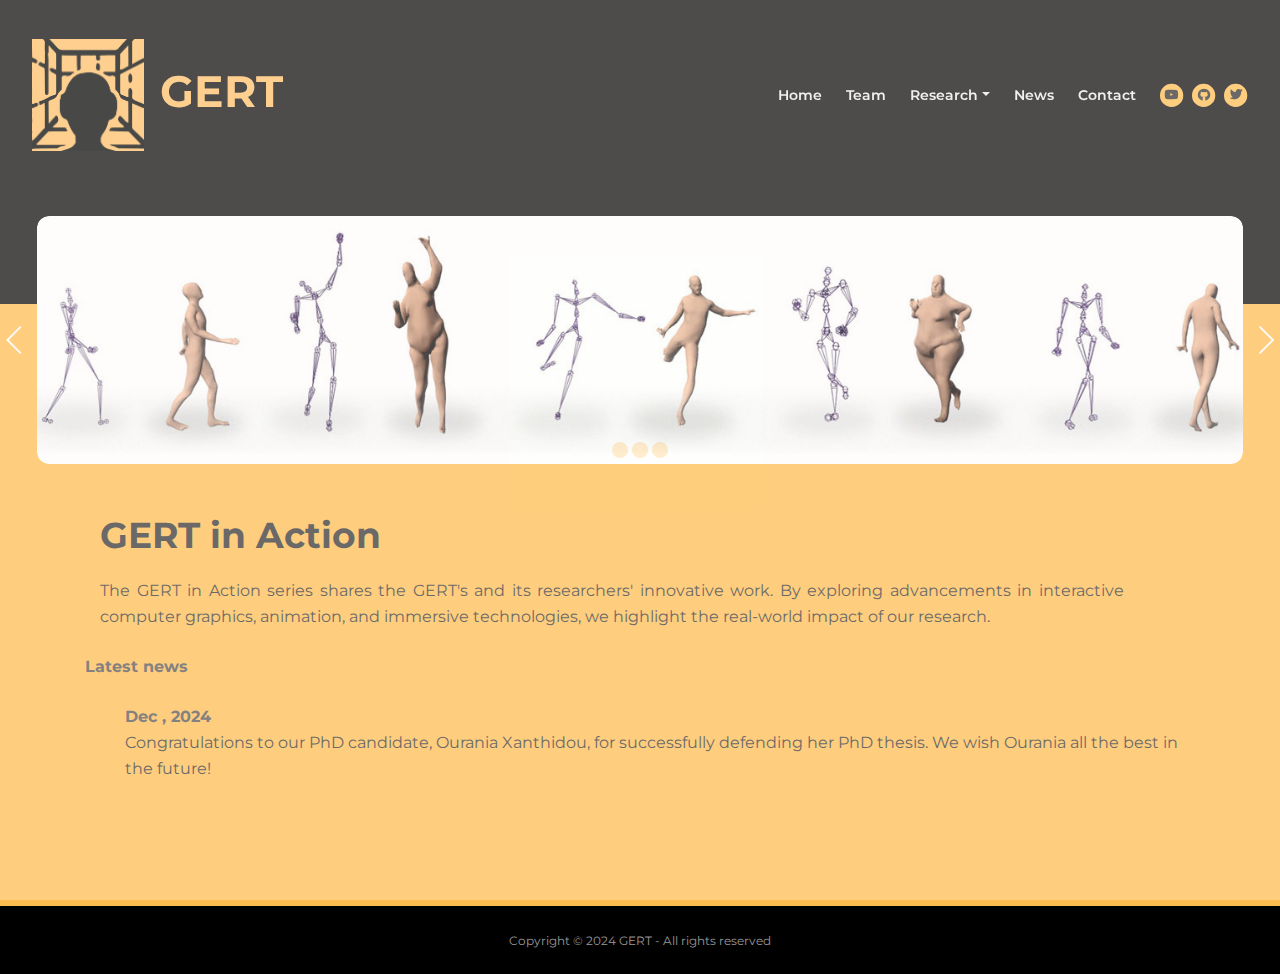
==== Action.html @ 7ab323be "Update Action.html" ====
<!DOCTYPE html>
<html lang="en">
<head>
    <meta charset="utf-8">
    <meta name="viewport" content="width=device-width, initial-scale=1, shrink-to-fit=no">
    
    <!-- SEO Meta Tags -->
    <meta name="description" content="">
    <meta name="author" content="GERT">

    <!-- OG Meta Tags to improve the way the post looks when you share the page on LinkedIn, Facebook, Google+ -->
	<meta property="og:site_name" content="" /> <!-- website name -->
	<meta property="og:site" content="" /> <!-- website link -->
	<meta property="og:title" content=""/> <!-- title shown in the actual shared post -->
	<meta property="og:description" content="" /> <!-- description shown in the actual shared post -->
	<meta property="og:image" content="" /> <!-- image link, make sure it's jpg -->
	<meta property="og:url" content="" /> <!-- where do you want your post to link to -->
	<meta property="og:type" content="article" />

    <!-- Website Title -->
    <title>Graphics & Extended Reality Team (GERT)</title>
    
    <!-- Styles -->
    <link href="https://fonts.googleapis.com/css?family=Montserrat:400,400i,600,700,700i&display=swap" rel="stylesheet">
    <link href="css/bootstrap.css" rel="stylesheet">
    <link href="css/fontawesome-all.css" rel="stylesheet">
    <link href="css/swiper.css" rel="stylesheet">
	<link href="css/magnific-popup.css" rel="stylesheet">
	<link href="css/styles.css" rel="stylesheet">
	
	<!-- Favicon  -->
    <link rel="icon" href="images/favicon.png">
</head>
<body data-spy="scroll" data-target=".fixed-top">
    
    <!-- Preloader -->
	<div class="spinner-wrapper">
        <div class="spinner">
            <div class="bounce1"></div>
            <div class="bounce2"></div>
            <div class="bounce3"></div>
        </div>
    </div>
    <!-- end of preloader -->
    

    <!-- Navigation -->
    <nav class="navbar navbar-expand-lg navbar-dark navbar-custom fixed-top">

        <!-- Text Logo - Use this if you don't have a graphic logo -->
        <!-- <a class="navbar-brand logo-text page-scroll" href="index.html">Corso</a> -->

        <!-- Image Logo -->
        <a class="navbar-brand logo-image" href="index.html"> <img src="images/logo.png" alt="alternative"></a> 
        <div class="text-container">
        <h1>GERT</h1>
        </div> <!-- end of text-container -->
        <!-- Mobile Menu Toggle Button -->
        <button class="navbar-toggler" type="button" data-toggle="collapse" data-target="#navbarsExampleDefault" aria-controls="navbarsExampleDefault" aria-expanded="false" aria-label="Toggle navigation">
            <span class="navbar-toggler-awesome fas fa-bars"></span>
            <span class="navbar-toggler-awesome fas fa-times"></span>
        </button>
        <!-- end of mobile menu toggle button -->

        <div class="collapse navbar-collapse" id="navbarsExampleDefault">
            <ul class="navbar-nav ml-auto">
                <li class="nav-item">
                    <a class="nav-link page-scroll" href="index.html">Home <span class="sr-only">(current)</span></a>
              </li>
                <li class="nav-item">
                    <a class="nav-link page-scroll" href="Team.html">Team</a>
                </li>

                <!-- Dropdown Menu -->          
                <li class="nav-item dropdown">
                    <a class="nav-link dropdown-toggle page-scroll" href="#date" id="navbarDropdown" role="button" aria-haspopup="true" aria-expanded="false">Research</a>
                    <div class="dropdown-menu" aria-labelledby="navbarDropdown">
                        <a class="dropdown-item" href="Projects.html"><span class="item-text">Projects</span></a>
                        <div class="dropdown-divider"></div>
			<a class="dropdown-item" href="Equipment.html"><span class="item-text">Specialist Equipment and Tools</span></a>
                        <div class="dropdown-divider"></div>
                        <a class="dropdown-item" href="Publications.html"><span class="item-text">Publications</span></a>
                        <div class="dropdown-divider"></div>
                        <a class="dropdown-item" href="ExternalCollaborators.html"><span class="item-text">External Collaborators</span></a>
                  </div>
                </li>
                <!-- end of dropdown menu -->
                 <li class="nav-item">
                    <a class="nav-link page-scroll" href="News.html">News</a>
                </li>
		<li class="nav-item">
                    <a class="nav-link page-scroll" href="mailto: vrsocialinteraction@gmail.com">Contact</a>
                </li>
            </ul>
            <span class="nav-item social-icons">
                <span class="fa-stack">
                    <a href="https://www.youtube.com/@GraphicsandExtendedRealityTeam">
                        <i class="fas fa-circle fa-stack-2x"></i>
                        <i class="fab fa-youtube fa-stack-1x"></i>
                    </a>
                </span>
                <span class="fa-stack">
                    <a href="https://github.com/GERT-GraphicsExtendedRealityTeam">
                        <i class="fas fa-circle fa-stack-2x"></i>
                        <i class="fab fa-github fa-stack-1x"></i>
                    </a>
                </span>
				 <span class="fa-stack">
                    <a href="https://twitter.com/GERTGraphics">
                        <i class="fas fa-circle fa-stack-2x"></i>
                        <i class="fab fa-twitter fa-stack-1x"></i>
                    </a>
                </span>
            </span>
        </div>
    </nav> <!-- end of navbar -->
    <!-- end of navigation -->
 <!-- Header -->
    <header class="header" id="header" name="header">
        <div class="container">
            <div class="row">
                <div class="col-lg-12">
                    
                </div> <!-- end of col -->
            </div> <!-- end of row -->
        </div> <!-- end of container -->
        
        <!-- Image Slider -->
        <div class="outer-container">
            <div class="slider-container">
                <div class="swiper-container image-slider-1">
                    <div class="swiper-wrapper">
                        <!-- Slide -->
                        <div class="swiper-slide" >
                            <img class="img-fluid" src="images/details-slide-5.jpg" alt="alternative">
                        </div>
                        <!-- end of slide -->

                        <!-- Slide -->
                        <div class="swiper-slide">
                            <img class="img-fluid" src="images/details-slide-2.jpg" alt="alternative">
                        </div>
                        <!-- end of slide -->

                        <!-- Slide -->
                        <div class="swiper-slide">
                            <img class="img-fluid" src="images/details-slide-3.jpg" alt="alternative">
                        </div>
                        <!-- end of slide -->
						
						<div class="swiper-slide">
                            <img class="img-fluid" src="images/details-slide-4.jpg" alt="alternative">
                        </div>
                        <!-- end of slide -->
						
						<div class="swiper-slide">
                            <img class="img-fluid" src="images/details-slide-1.jpg" alt="alternative">
                        </div>
                        <!-- end of slide -->

                    </div> <!-- end of swiper-wrapper -->
                    
                    <!-- Add Arrows -->
                    <div class="swiper-button-next"></div>
                    <div class="swiper-button-prev"></div>
                    <!-- end of add arrows -->
                    
                </div> <!-- end of swiper-container -->
            </div> <!-- end of slider-container -->
        </div> <!-- end of outer-container -->
        <!-- end of image slider -->

    </header> <!-- end of header -->
    <!-- end of header -->


    <!-- Registration -->
    <div id="Home" class="form-1">
        <div class="container">         
  
        <div class="container">
            <div class="row">
                <div class="col-lg-12">
                    <div class="text-container">
                        <h2>GERT in Action</h2>
                        <p style="text-align:justify;">The GERT in Action series shares the GERT's and its researchers' innovative work. By exploring advancements in interactive computer graphics, animation, and immersive technologies, we highlight the real-world impact of our research.
			</p>
                      </div> <!-- end of text-container -->
                </div> <!-- end of col -->
            </div> <!-- end of row -->
      </div> <!-- end of basic-5 -->
    <!-- end of date -->

                  
			 <!-- News scroll -->
                    <div class="carousel-inner">
                        <span><strong>Latest news</strong></span>
                         <ul id="marquee" class="marquee">
				                        <p></p>
				                        <tr>
				                         <tr><b> 
								<th class="news-date">Dec , 2024</th>
								<th>
								<p> Congratulations to our PhD candidate, Ourania Xanthidou, for successfully defending her PhD thesis. We wish Ourania all the best in the future!
								<b> 
								</th>
							
                        </ul>
                    </div>
                    <!-- End News scroll -->
             
        </div> <!-- end of container -->
    </div> <!-- end of form-1 -->
    <!-- end of registration -->


   



    <!-- Copyright -->
    <div class="copyright">
        <div class="container">
            <div class="row">
                <div class="col-lg-12">
                    <p class="p-small">Copyright © 2024 GERT - All rights reserved</p>
                </div> <!-- end of col -->
            </div> <!-- enf of row -->
        </div> <!-- end of container -->
    </div> <!-- end of copyright --> 
    <!-- end of copyright -->
       	
    <!-- Scripts -->
    <script src="js/jquery.min.js"></script> <!-- jQuery for Bootstrap's JavaScript plugins -->
    <script src="js/popper.min.js"></script> <!-- Popper tooltip library for Bootstrap -->
    <script src="js/bootstrap.min.js"></script> <!-- Bootstrap framework -->
    <script src="js/jquery.easing.min.js"></script> <!-- jQuery Easing for smooth scrolling between anchors -->
    <script src="js/jquery.countdown.min.js"></script> <!-- The Final Countdown plugin for jQuery -->
    <script src="js/swiper.min.js"></script> <!-- Swiper for image and text sliders -->
    <script src="js/jquery.magnific-popup.js"></script> <!-- Magnific Popup for lightboxes -->
    <script src="js/validator.min.js"></script> <!-- Validator.js - Bootstrap plugin that validates forms -->
    <script src="js/scripts.js"></script> <!-- Custom scripts -->
</body>
</html>
---- css/styles.css ----
/* Template: Corso - Free Training Course Landing Page Template
   Author: Inovatik
   Created: Nov 2019
   Description: Master CSS file
*/

/*****************************************
Table Of Contents:

01. General Styles
02. Preloader
03. Navigation
04. Header
05. Registration
06. Partners
07. Instructor
08. Description
09. Students
10. Details Lightbox
11. Video
12. Takeaways
13. Testimonials
14. Date
15. Newsletter
16. Contact
17. Footer
18. Copyright
19. Back To Top Button
20. Extra Pages
21. Media Queries
******************************************/

/*****************************************
Colors:
- Backgrounds - light gray #fbf9f5
- Backgrounds, buttons - yellow #ffbd50
- Headings text, navbar links - black #333
- Body text - dark gray #555
******************************************/


/******************************/
/*     01. General Styles     */
/******************************/
body,
html {
    width: 100%;
	height: 100%;
}

body, p {
	color: #555; 
	font: 400 1rem/1.625rem "Montserrat", sans-serif;
}

.p-large {
	font: 400 1.125rem/1.75rem "Montserrat", sans-serif;
}

.p-small {
	font: 400 0.875rem/1.5rem "Montserrat", sans-serif;
}

.p-heading {
	margin-bottom: 3.75rem;
}

h1 {
    color: #FFC069;
    font: 700 2.75rem/3.375rem "Montserrat", sans-serif;
}

h2 {
	color: #333;
	font: 700 2.25rem/2.875rem "Montserrat", sans-serif;
}

h3 {
	color: #333;
	font: 700 1.625rem/2.125rem "Montserrat", sans-serif;
}

h4 {
	color: #333;
	font: 700 1.25rem/1.875rem "Montserrat", sans-serif;
}

h5 {
	color: #333;
	font: 700 1.125rem/1.75rem "Montserrat", sans-serif;
}

h6 {
	color: #333;
	font: 700 1rem/1.625rem "Montserrat", sans-serif;
}

.testimonial-text {
	font-style: italic;
}

.testimonial-author {
	font-weight: 700;
	font-size: 1rem;
	line-height: 1.625rem;
}

.li-space-lg li {
	margin-bottom: 0.375rem;
}

.indent {
	padding-left: 1.25rem;
}

a {
	color: #555;
	text-decoration: underline;
}

a:hover {
	color: #555;
	text-decoration: underline;
}

.white {
	color: #eee;
}

.btn-solid-reg {
	display: inline-block;
	padding: 1.1875rem 2.125rem 1.1875rem 2.125rem;
	border: 0.125rem solid #ffbd50;
	border-radius: 2rem;
	background-color: #ffbd50;
	color: #333;
	font: 600 0.875rem/0 "Montserrat", sans-serif;
	text-decoration: none;
	transition: all 0.2s;
}

.btn-solid-reg:hover {
	border: 0.125rem solid #333;
	background-color: transparent;
	color: #333;
	text-decoration: none;
}

.btn-solid-lg {
	display: inline-block;
	padding: 1.375rem 2.625rem 1.375rem 2.625rem;
	border: 0.125rem solid #ffbd50;
	border-radius: 2rem;
	background-color: #ffbd50;
	color: #333;
	font: 600 0.875rem/0 "Montserrat", sans-serif;
	text-decoration: none;
	transition: all 0.2s;
}

.btn-solid-lg:hover {
	border: 0.125rem solid #333;
	background-color: transparent;
	color: #333;
	text-decoration: none;
}

.btn-outline-reg {
	display: inline-block;
	padding: 1.1875rem 2.125rem 1.1875rem 2.125rem;
	border: 0.125rem solid #333;
	border-radius: 2rem;
	background-color: transparent;
	color: #333;
	font: 600 0.875rem/0 "Montserrat", sans-serif;
	text-decoration: none;
	transition: all 0.2s;
}

.btn-outline-reg:hover {
	border: 0.125rem solid #ffbd50;
	background-color: #ffbd50;
	color: #333;
	text-decoration: none;
}

.btn-outline-lg {
	display: inline-block;
	padding: 1.375rem 2.625rem 1.375rem 2.625rem;
	border: 0.125rem solid #333;
	border-radius: 2rem;
	background-color: transparent;
	color: #333;
	font: 600 0.875rem/0 "Montserrat", sans-serif;
	text-decoration: none;
	transition: all 0.2s;
}

.btn-outline-lg:hover {
	border: 0.125rem solid #ffbd50;
	background-color: #ffbd50;
	color: #333;
	text-decoration: none;
}

.btn-outline-sm {
	display: inline-block;
	padding: 1rem 1.625rem 0.875rem 1.625rem;
	border: 0.125rem solid #333;
	border-radius: 2rem;
	background-color: transparent;
	color: #333;
	font: 600 0.875rem/0 "Montserrat", sans-serif;
	text-decoration: none;
	transition: all 0.2s;
}

.btn-outline-sm:hover {
	border: 0.125rem solid #ffbd50;
	background-color: #ffbd50;
	color: #333;
	text-decoration: none;
}

.form-group {
	position: relative;
	margin-bottom: 1.25rem;
}

.form-group.has-error.has-danger {
	margin-bottom: 0.625rem;
}

.form-group.has-error.has-danger .help-block.with-errors ul {
	margin-top: 0.375rem;
}

.label-control {
	position: absolute;
	top: 0.87rem;
	left: 1.375rem;
	color: #555;
	opacity: 1;
	font: 400 0.875rem/1.375rem "Montserrat", sans-serif;
	cursor: text;
	transition: all 0.2s ease;
}

/* IE10+ hack to solve lower label text position compared to the rest of the browsers */
@media screen and (-ms-high-contrast: active), screen and (-ms-high-contrast: none) {  
	.label-control {
		top: 0.9375rem;
	}
}

.form-control-input:focus + .label-control,
.form-control-input.notEmpty + .label-control,
.form-control-textarea:focus + .label-control,
.form-control-textarea.notEmpty + .label-control {
	top: 0.125rem;
	opacity: 1;
	font-size: 0.75rem;
	font-weight: 700;
}

.form-control-input,
.form-control-select {
	display: block; /* needed for proper display of the label in Firefox, IE, Edge */
	width: 100%;
	padding-top: 1.0625rem;
	padding-bottom: 0.0625rem;
	padding-left: 1.3125rem;
	border: 1px solid #c4d8dc;
	border-radius: 0.25rem;
	background-color: #fff;
	color: #555;
	font: 400 0.875rem/1.875rem "Montserrat", sans-serif;
	transition: all 0.2s;
	-webkit-appearance: none; /* removes inner shadow on form inputs on ios safari */
}

.form-control-select {
	padding-top: 0.5rem;
	padding-bottom: 0.5rem;
	height: 3rem;
}

/* IE10+ hack to solve lower label text position compared to the rest of the browsers */
@media screen and (-ms-high-contrast: active), screen and (-ms-high-contrast: none) {  
	.form-control-input {
		padding-top: 1.25rem;
		padding-bottom: 0.75rem;
		line-height: 1.75rem;
	}

	.form-control-select {
		padding-top: 0.875rem;
		padding-bottom: 0.75rem;
		height: 3.125rem;
		line-height: 2.125rem;
	}
}

select {
    /* you should keep these first rules in place to maintain cross-browser behavior */
    -webkit-appearance: none;
	-moz-appearance: none;
	-ms-appearance: none;
    -o-appearance: none;
    appearance: none;
    background-image: url('../images/down-arrow.png');
    background-position: 96% 50%;
    background-repeat: no-repeat;
    outline: none;
}

select::-ms-expand {
    display: none; /* removes the ugly default down arrow on select form field in IE11 */
}

.form-control-textarea {
	display: block; /* used to eliminate a bottom gap difference between Chrome and IE/FF */
	width: 100%;
	height: 8rem; /* used instead of html rows to normalize height between Chrome and IE/FF */
	padding-top: 1.25rem;
	padding-left: 1.3125rem;
	border: 1px solid #c4d8dc;
	border-radius: 0.25rem;
	background-color: #fff;
	color: #555;
	font: 400 0.875rem/1.75rem "Montserrat", sans-serif;
	transition: all 0.2s;
}

.form-control-input:focus,
.form-control-select:focus,
.form-control-textarea:focus {
	border: 1px solid #a1a1a1;
	outline: none; /* Removes blue border on focus */
}

.form-control-input:hover,
.form-control-select:hover,
.form-control-textarea:hover {
	border: 1px solid #a1a1a1;
}

.checkbox {
	font-size: 0.75rem;
	line-height: 1.25rem;
}

input[type='checkbox'] {
	vertical-align: -15%;
	margin-right: 0.375rem;
}

/* IE10+ hack to raise checkbox field position compared to the rest of the browsers */
@media screen and (-ms-high-contrast: active), screen and (-ms-high-contrast: none) {  
	input[type='checkbox'] {
		vertical-align: -9%;
	}
}

.form-control-submit-button {
	display: inline-block;
	width: 100%;
	height: 3.125rem;
	border: 0.125rem solid #ffbd50;
	border-radius: 1.5rem;
	background-color: #ffbd50;
	color: #333;
	font: 600 0.875rem/0 "Montserrat", sans-serif;
	cursor: pointer;
	transition: all 0.2s;
}

.form-control-submit-button:hover {
	border: 0.125rem solid #333;
	background-color: transparent;
	color: #333;
}

/* Form Success And Error Message Formatting */
#rmsgSubmit.h3.text-center.tada.animated,
#nmsgSubmit.h3.text-center.tada.animated,
#cmsgSubmit.h3.text-center.tada.animated,
#pmsgSubmit.h3.text-center.tada.animated,
#rmsgSubmit.h3.text-center,
#nmsgSubmit.h3.text-center,
#cmsgSubmit.h3.text-center,
#pmsgSubmit.h3.text-center {
	display: block;
	margin-bottom: 0;
	color: #333;
	font-weight: 700;
	font-size: 1.125rem;
	line-height: 1rem;
}

.help-block.with-errors .list-unstyled {
	font-size: 0.75rem;
	line-height: 1.125rem;
	text-align: left;
}

.help-block.with-errors ul {
	margin-bottom: 0;
}
/* end of form success and error message formatting */

/* Form Success And Error Message Animation - Animate.css */
@-webkit-keyframes tada {
	from {
		-webkit-transform: scale3d(1, 1, 1);
		-ms-transform: scale3d(1, 1, 1);
		transform: scale3d(1, 1, 1);
	}
	10%, 20% {
		-webkit-transform: scale3d(.9, .9, .9) rotate3d(0, 0, 1, -3deg);
		-ms-transform: scale3d(.9, .9, .9) rotate3d(0, 0, 1, -3deg);
		transform: scale3d(.9, .9, .9) rotate3d(0, 0, 1, -3deg);
	}
	30%, 50%, 70%, 90% {
		-webkit-transform: scale3d(1.1, 1.1, 1.1) rotate3d(0, 0, 1, 3deg);
		-ms-transform: scale3d(1.1, 1.1, 1.1) rotate3d(0, 0, 1, 3deg);
		transform: scale3d(1.1, 1.1, 1.1) rotate3d(0, 0, 1, 3deg);
	}
	40%, 60%, 80% {
		-webkit-transform: scale3d(1.1, 1.1, 1.1) rotate3d(0, 0, 1, -3deg);
		-ms-transform: scale3d(1.1, 1.1, 1.1) rotate3d(0, 0, 1, -3deg);
		transform: scale3d(1.1, 1.1, 1.1) rotate3d(0, 0, 1, -3deg);
	}
	to {
		-webkit-transform: scale3d(1, 1, 1);
		-ms-transform: scale3d(1, 1, 1);
		transform: scale3d(1, 1, 1);
	}
}

@keyframes tada {
	from {
		-webkit-transform: scale3d(1, 1, 1);
		-ms-transform: scale3d(1, 1, 1);
		transform: scale3d(1, 1, 1);
	}
	10%, 20% {
		-webkit-transform: scale3d(.9, .9, .9) rotate3d(0, 0, 1, -3deg);
		-ms-transform: scale3d(.9, .9, .9) rotate3d(0, 0, 1, -3deg);
		transform: scale3d(.9, .9, .9) rotate3d(0, 0, 1, -3deg);
	}
	30%, 50%, 70%, 90% {
		-webkit-transform: scale3d(1.1, 1.1, 1.1) rotate3d(0, 0, 1, 3deg);
		-ms-transform: scale3d(1.1, 1.1, 1.1) rotate3d(0, 0, 1, 3deg);
		transform: scale3d(1.1, 1.1, 1.1) rotate3d(0, 0, 1, 3deg);
	}
	40%, 60%, 80% {
		-webkit-transform: scale3d(1.1, 1.1, 1.1) rotate3d(0, 0, 1, -3deg);
		-ms-transform: scale3d(1.1, 1.1, 1.1) rotate3d(0, 0, 1, -3deg);
		transform: scale3d(1.1, 1.1, 1.1) rotate3d(0, 0, 1, -3deg);
	}
	to {
		-webkit-transform: scale3d(1, 1, 1);
		-ms-transform: scale3d(1, 1, 1);
		transform: scale3d(1, 1, 1);
	}
}

.tada {
	-webkit-animation-name: tada;
	animation-name: tada;
}

.animated {
	-webkit-animation-duration: 1s;
	animation-duration: 1s;
	-webkit-animation-fill-mode: both;
	animation-fill-mode: both;
}
/* end of form success and error message animation - Animate.css */

/* Fade-move Animation For Details Lightbox - Magnific Popup */
/* at start */
.my-mfp-slide-bottom .zoom-anim-dialog {
	opacity: 0;
	transition: all 0.2s ease-out;
	-webkit-transform: translateY(-1.25rem) perspective(37.5rem) rotateX(10deg);
	-ms-transform: translateY(-1.25rem) perspective(37.5rem) rotateX(10deg);
	transform: translateY(-1.25rem) perspective(37.5rem) rotateX(10deg);
}

/* animate in */
.my-mfp-slide-bottom.mfp-ready .zoom-anim-dialog {
	opacity: 1;
	-webkit-transform: translateY(0) perspective(37.5rem) rotateX(0); 
	-ms-transform: translateY(0) perspective(37.5rem) rotateX(0); 
	transform: translateY(0) perspective(37.5rem) rotateX(0); 
}

/* animate out */
.my-mfp-slide-bottom.mfp-removing .zoom-anim-dialog {
	opacity: 0;
	-webkit-transform: translateY(-0.625rem) perspective(37.5rem) rotateX(10deg); 
	-ms-transform: translateY(-0.625rem) perspective(37.5rem) rotateX(10deg); 
	transform: translateY(-0.625rem) perspective(37.5rem) rotateX(10deg); 
}

/* dark overlay, start state */
.my-mfp-slide-bottom.mfp-bg {
	opacity: 0;
	transition: opacity 0.2s ease-out;
}

/* animate in */
.my-mfp-slide-bottom.mfp-ready.mfp-bg {
	opacity: 0.8;
}
/* animate out */
.my-mfp-slide-bottom.mfp-removing.mfp-bg {
	opacity: 0;
}
/* end of fade-move animation for details lightbox - magnific popup */

/* Fade Animation For Image Lightbox - Magnific Popup */
@-webkit-keyframes fadeIn {
	from {
		opacity: 0;
	}
	to {
		opacity: 1;
	}
}

@keyframes fadeIn {
	from {
		opacity: 0;
	}
	to {
		opacity: 1;
	}
}

.fadeIn {
	-webkit-animation: fadeIn 0.6s;
	animation: fadeIn 0.6s;
}

@-webkit-keyframes fadeOut {
	from {
		opacity: 1;
	}
	to {
		opacity: 0;
	}
}

@keyframes fadeOut {
	from {
		opacity: 1;
	}
	to {
		opacity: 0;
	}
}

.fadeOut {
	-webkit-animation: fadeOut 0.8s;
	animation: fadeOut 0.8s;
}
/* end of fade animation for details lightbox - magnific popup */


/*************************/
/*     02. Preloader     */
/*************************/
.spinner-wrapper {
	position: fixed;
	z-index: 999999;
	top: 0;
	right: 0;
	bottom: 0;
	left: 0;
	background: #fbf9f5;
}

.spinner {
	position: absolute;
	top: 50%; /* centers the loading animation vertically one the screen */
	left: 50%; /* centers the loading animation horizontally one the screen */
	width: 3.75rem;
	height: 1.25rem;
	margin: -0.625rem 0 0 -1.875rem; /* is width and height divided by two */ 
	text-align: center;
}

.spinner > div {
	display: inline-block;
	width: 1rem;
	height: 1rem;
	border-radius: 100%;
	background-color: #ffbd50;
	-webkit-animation: sk-bouncedelay 1.4s infinite ease-in-out both;
	animation: sk-bouncedelay 1.4s infinite ease-in-out both;
}

.spinner .bounce1 {
	-webkit-animation-delay: -0.32s;
	animation-delay: -0.32s;
}

.spinner .bounce2 {
	-webkit-animation-delay: -0.16s;
	animation-delay: -0.16s;
}

@-webkit-keyframes sk-bouncedelay {
	0%, 80%, 100% { -webkit-transform: scale(0); }
	40% { -webkit-transform: scale(1.0); }
}

@keyframes sk-bouncedelay {
	0%, 80%, 100% { 
		-webkit-transform: scale(0);
		-ms-transform: scale(0);
		transform: scale(0);
	} 40% { 
		-webkit-transform: scale(1.0);
		-ms-transform: scale(1.0);
		transform: scale(1.0);
	}
}


/**************************/
/*     03. Navigation     */
/**************************/
.navbar-custom {
	background-color: #fff;
	box-shadow: 0 0.0625rem 0.375rem 0 rgba(0, 0, 0, 0.04);
	font: 600 0.875rem/0.875rem "Montserrat", sans-serif;
	transition: all 0.2s;
}

.navbar-custom .navbar-brand.logo-image img {
    width: 6.99rem;
    height: 6.99rem;
}

.navbar-custom .navbar-brand.logo-text {
	font: italic 600 2rem/1.5rem "Montserrat", sans-serif;
	color: #ffbd50;
	text-decoration: none;
}

.navbar-custom .navbar-nav {
	margin-top: 0.75rem;
	margin-bottom: 0.5rem;
}

.navbar-custom .nav-item .nav-link {
	padding: 0.625rem 0.75rem;
	color: #333;
	text-decoration: none;
	transition: all 0.2s ease;
}

.navbar-custom .nav-item .nav-link:hover,
.navbar-custom .nav-item .nav-link.active {
	color: #ffbd50;
}

/* Dropdown Menu */
.navbar-custom .dropdown:hover > .dropdown-menu {
	display: block; /* this makes the dropdown menu stay open while hovering it */
	min-width: auto;
	animation: fadeDropdown 0.2s; /* required for the fade animation */
}

@keyframes fadeDropdown {
    0% {
        opacity: 0;
    }

    100% {
        opacity: 1;
    }
}

.navbar-custom .dropdown-toggle:focus { /* removes dropdown outline on focus */
	outline: 0;
}

.navbar-custom .dropdown-menu {
	margin-top: 0;
	border: none;
	border-radius: 0.25rem;
	background-color: #fff;
}

.navbar-custom .dropdown-item {
	color: #333;
	text-decoration: none;
}

.navbar-custom .dropdown-item:hover {
	background-color: #fff;
}

.navbar-custom .dropdown-item .item-text {
	font: 600 0.875rem/0.875rem "Montserrat", sans-serif;
}

.navbar-custom .dropdown-item:hover .item-text {
	color: #ffbd50;
}

.navbar-custom .dropdown-divider {
	width: 100%;
	height: 1px;
	margin: 0.75rem auto 0.725rem auto;
	border: none;
	background-color: #c4d8dc;
	opacity: 0.2;
}
/* end of dropdown menu */

.navbar-custom .social-icons {
	display: none;
}

.navbar-custom .navbar-toggler {
	padding: 0;
	border: none;
	color: #333;
	font-size: 2rem;
}

.navbar-custom button[aria-expanded='false'] .navbar-toggler-awesome.fas.fa-times{
	display: none;
}

.navbar-custom button[aria-expanded='false'] .navbar-toggler-awesome.fas.fa-bars{
	display: inline-block;
}

.navbar-custom button[aria-expanded='true'] .navbar-toggler-awesome.fas.fa-bars{
	display: none;
}

.navbar-custom button[aria-expanded='true'] .navbar-toggler-awesome.fas.fa-times{
	display: inline-block;
	margin-right: 0.125rem;
}


/*********************/
/*    04. Header     */
/*********************/
.header {
	position: relative;
	padding-top: 8rem;
	padding-bottom: 40%;
	background: linear-gradient(to bottom right, rgba(0, 0, 0, 0.8), rgba(0, 0, 0, 0.8)), rgba(0, 0, 0, 0.8) center center no-repeat;
	background-size: cover;
	text-align: center;
}

.header .countdown {
	margin-bottom: 0.5rem;
	color: #fff;
	text-align: center;
}

.header .countdown #clock .counter-number {
	display: inline-block;
	width: 6.5rem;
	height: 6.5rem;
	margin-right: 0.5rem;
	margin-bottom: 1.25rem;
	margin-left: 0.5rem;
	padding-top: 2rem;
	border: 0.125rem solid #fff;
	border-radius: 50%;
	font-weight: 400;
	font-size: 2.25rem;
	line-height: 1.25rem;
	text-align: center;
}

.header .countdown #clock .counter-number .timer-text {
	font-size: 0.75rem;
	line-height: 1rem;
	text-align: center;
}

.header h1 {
	margin-bottom: 0.75rem;
	color: #eee;
}

.header .p-large {
	margin-bottom: 1.75rem;
	color: #ddd;
}

.header .btn-solid-lg {
	margin-right: 0.5rem;
	margin-bottom: 1.125rem;
	margin-left: 0.5rem;
}

.header .btn-solid-lg:hover {
	border: 0.125rem solid #ffbd50;
	color: #ffbd50;
}

.header .btn-outline-lg {
	border: 0.125rem solid #fff;
	color: #fff;
}

.header .btn-outline-lg:hover {
	background-color: #fff;
	color: #333;
}

.header .outer-container {
	position: absolute;
	right: 0;
	bottom: 0;
	left: 0;
	margin-right: auto;
	margin-left: auto;
	width: 100%;
}

.header .slider-container {
	position: relative;
}

.header .swiper-container {
	position: static;
	width: 80%;
	border-radius: 0.75rem;
}

.header .swiper-container img {
	border-radius: 0.75rem;
}

.header .swiper-button-prev:focus,
.header .swiper-button-next:focus {
	/* even if you can't see it chrome you can see it on mobile device */
	outline: none;
}

.header .swiper-button-prev {
	left: 0.25rem;
	background-image: url("data:image/svg+xml;charset=utf-8,%3Csvg%20xmlns%3D'http%3A%2F%2Fwww.w3.org%2F2000%2Fsvg'%20viewBox%3D'0%200%2028%2044'%3E%3Cpath%20d%3D'M0%2C22L22%2C0l2.1%2C2.1L4.2%2C22l19.9%2C19.9L22%2C44L0%2C22L0%2C22L0%2C22z'%20fill%3D'%23ffffff'%2F%3E%3C%2Fsvg%3E");
	background-size: 1.125rem 1.75rem;
}

.header .swiper-button-next {
	right: 0.25rem;
	background-image: url("data:image/svg+xml;charset=utf-8,%3Csvg%20xmlns%3D'http%3A%2F%2Fwww.w3.org%2F2000%2Fsvg'%20viewBox%3D'0%200%2028%2044'%3E%3Cpath%20d%3D'M27%2C22L27%2C22L5%2C44l-2.1-2.1L22.8%2C22L2.9%2C2.1L5%2C0L27%2C22L27%2C22z'%20fill%3D'%23ffffff'%2F%3E%3C%2Fsvg%3E");
	background-size: 1.125rem 1.75rem;
}


/****************************/
/*     05. Registration     */
/****************************/
.form-1 {
	padding-top: 6rem;
	padding-bottom: 6.25rem;
	background-color: #ffbd50;
}

.form-1 h2 {
	margin-bottom: 1.25rem;
}

.form-1 p,
.form-1 .list-unstyled,
.form-1 .help-block,
.form-1 .checkbox,
.form-1 .checkbox a {
	color: #333;
}

.form-1 p {
	margin-bottom: 1.5rem;
}

.form-1 .list-unstyled .fas {
	color: #333;
	font-size: 0.5rem;
	line-height: 1.5rem;
}

.form-1 .list-unstyled .media-body {
	margin-left: 0.625rem;
}

.form-1 .form-control-input {
	border: 1px solid #ffedd0;
	background-color: #ffedd0;
}

.form-1 .form-control-input:hover {
	border: 1px solid #fff;
}

.form-1 .form-control-submit-button {
	border: 0.125rem solid #333;
	background-color: transparent;
}

.form-1 .form-control-submit-button:hover {
	border: 0.125rem solid #ffedd0;
	background-color: #ffedd0;
}


/************************/
/*     06. Partners     */
/************************/
.slider-1 {
	padding-top: 3.5rem;
	padding-bottom: 3rem;
	background-color: #fbf9f5;
	text-align: center;
}

.slider-1 .p-small {
	color: #797fa7;
}

.slider-1 .slider-container {
	margin-right: 1.5rem;
	margin-left: 1.5rem;
}


/**************************/
/*     07. Instructor     */
/**************************/
.basic-1 {
	padding-top: 3.75rem;
	padding-bottom: 3.5rem;
	background-color: #fbf9f5;
}

.basic-1 h2 {
	margin-bottom: 1.25rem;
}

.basic-1 img {
	margin-bottom: 2.5rem;
	border-radius: 0.25rem;
}


/***************************/
/*     08. Description     */
/***************************/
.basic-2 {
	padding-top: 3.5rem;
	padding-bottom: 2.75rem;
	background-color: #fbf9f5;
}

.basic-2 h2 {
	margin-bottom: 3.75rem;
	text-align: center;
}

.basic-2 .li-space-lg li {
	margin-bottom: 1.375rem;
}

.basic-2 .list-unstyled .bullet {
    margin-right: 0.625rem;
    width: 3.25rem;
    height: 3.25rem;
    border-radius: 50%;
    background-color: #ffbd50;
    color: #333;
    font-style: normal;
    font-weight: 700;
    font-size: 0.875rem;
    line-height: 2rem;
    text-align: center;
}


/************************/
/*     09. Students     */
/************************/
.basic-3 {
	padding-top: 2.75rem;
	padding-bottom: 4rem;
	background-color: #fbf9f5;
}

.basic-3 .text-container {
	margin-bottom: 3.5rem;
}

.basic-3 h2 {
	margin-bottom: 1.25rem;
}

.basic-3 p {
	margin-bottom: 1.375rem;
}

.basic-3 img {
	border-radius: 0.25rem;
}


/********************************/
/*     10. Details Lightbox     */
/********************************/
.lightbox-basic {
	margin: 2.5rem auto;
	padding: 2rem 1.5rem 2rem 1.5rem;
	border-radius: 0.25rem;
	background: #fbf9f5;
	text-align: left;
}

.lightbox-basic .container {
	padding-right: 0;
	padding-left: 0;
}

.lightbox-basic .image-container {
	max-width: 33.75rem;
	margin-right: auto;
	margin-bottom: 3rem;
	margin-left: auto;
}

.lightbox-basic .image-container img {
	border-radius: 0.25rem;
}

.lightbox-basic h3 {
	margin-bottom: 0.5rem;
}

.lightbox-basic hr {
	width: 2.5rem;
	height: 0.125rem;
	margin-top: 0;
	margin-bottom: 0.875rem;
	margin-left: 0;
	border: 0;
	background-color: #555;
	text-align: left;
}

.lightbox-basic h4 {
	margin-bottom: 1rem;
}

.lightbox-basic .list-unstyled .fas {
	color: #555;
	font-size: 0.5rem;
	line-height: 1.5rem;
}

.lightbox-basic .list-unstyled .media-body {
	margin-left: 0.625rem;
}

.lightbox-basic .btn-outline-reg,
.lightbox-basic .btn-solid-reg {
	margin-top: 0.75rem;
}

/* Signup Button */
.lightbox-basic .btn-solid-reg.mfp-close {
	position: relative;
	width: auto;
	height: auto;
	color: #333;
	opacity: 1;
}

.lightbox-basic .btn-solid-reg.mfp-close:hover {
	color: #333;
}
/* end of signup Button */

/* Back Button */
.lightbox-basic a.mfp-close.as-button {
	position: relative;
	width: auto;
	height: auto;
	margin-left: 0.375rem;
	color: #333;
	opacity: 1;
}

.lightbox-basic a.mfp-close.as-button:hover {
	color: #333;
}
/* end of back button */

.lightbox-basic button.mfp-close.x-button {
	position: absolute;
	top: -0.125rem;
	right: -0.125rem;
	width: 2.75rem;
	height: 2.75rem;
	color: #707984;
}


/*********************/
/*     11. Video     */
/*********************/
.basic-4 {
	padding-top: 4rem;
	padding-bottom: 3rem;
	background-color: #fbf9f5;
}

.basic-4 h2 {
	margin-bottom: 2.75rem;
	text-align: center;
}

.basic-4 .image-container {
	margin-bottom: 2rem;
}

.basic-4 .image-container img {
	border-radius: 0.75rem;
}

.basic-4 .video-wrapper {
	position: relative;
}

/* Video Play Button */
.basic-4 .video-play-button {
	position: absolute;
	z-index: 10;
	top: 50%;
	left: 50%;
	display: block;
	box-sizing: content-box;
	width: 2rem;
	height: 2.75rem;
	padding: 1.125rem 1.25rem 1.125rem 1.75rem;
	border-radius: 50%;
	-webkit-transform: translateX(-50%) translateY(-50%);
	-ms-transform: translateX(-50%) translateY(-50%);
	transform: translateX(-50%) translateY(-50%);
}
  
.basic-4 .video-play-button:before {
	content: "";
	position: absolute;
	z-index: 0;
	top: 50%;
	left: 50%;
	display: block;
	width: 4.75rem;
	height: 4.75rem;
	border-radius: 50%;
	background: #ffbd50;
	animation: pulse-border 1500ms ease-out infinite;
	-webkit-transform: translateX(-50%) translateY(-50%);
	-ms-transform: translateX(-50%) translateY(-50%);
	transform: translateX(-50%) translateY(-50%);
}
  
.basic-4 .video-play-button:after {
	content: "";
	position: absolute;
	z-index: 1;
	top: 50%;
	left: 50%;
	display: block;
	width: 4.375rem;
	height: 4.375rem;
	border-radius: 50%;
	background: #ffbd50;
	transition: all 200ms;
	-webkit-transform: translateX(-50%) translateY(-50%);
	-ms-transform: translateX(-50%) translateY(-50%);
	transform: translateX(-50%) translateY(-50%);
}
  
.basic-4 .video-play-button span {
	position: relative;
	display: block;
	z-index: 3;
	top: 0.375rem;
	left: 0.25rem;
	width: 0;
	height: 0;
	border-left: 1.625rem solid #fff;
	border-top: 1rem solid transparent;
	border-bottom: 1rem solid transparent;
}
  
@keyframes pulse-border {
	0% {
		transform: translateX(-50%) translateY(-50%) translateZ(0) scale(1);
		opacity: 1;
	}
	100% {
		transform: translateX(-50%) translateY(-50%) translateZ(0) scale(1.5);
		opacity: 0;
	}
}
/* end of video play button */


/*************************/
/*     12. Takeaways     */
/*************************/
.cards {
	padding-top: 3rem;
	padding-bottom: 2rem;
	background-color: #fbf9f5;
}

.cards h2 {
	margin-bottom: 1rem;
	text-align: center;
}

.cards p {
	text-align: center;
}

.cards .card {
	max-width: 21rem;
	margin-right: auto;
	margin-bottom: 4rem;
	margin-left: auto;
	padding: 3rem 1.625rem 1.75rem 1.625rem;
	border: none;
	background-color: #fff;
	text-align: center;
}

.cards .card-image {
	width: 6rem;
	height: 6rem;
	margin-right: auto;
	margin-bottom: 1.5rem;
	margin-left: auto;
	border-radius: 50%;
	background-color: #fbf9f5;
}

.cards .fas,
.cards .far {
	color: #ffbd50;
	font-size: 3rem;
	line-height: 6rem;
}

.cards .card-body {
	padding: 0;
}

.cards .card-title {
	margin-bottom: 0.5rem;
}


/****************************/
/*     13. Testimonials     */
/****************************/
.slider-2 {
	padding-top: 2.5rem;
	padding-bottom: 4rem;
	background-color: #fbf9f5;
}

.slider-2 h3 {
	margin-bottom: 3.75rem;
	text-align: center;
}

.slider-2 .slider-container {
	position: relative;
}

.slider-2 .swiper-container {
	position: static;
	width: 88%;
	text-align: center;
}

.slider-2 .image-wrapper {
	width: 6rem;
	margin-right: auto;
	margin-bottom: 1.5rem;
	margin-left: auto;
}

.slider-2 .image-wrapper img {
	border-radius: 0.25rem;
}

.slider-2 .testimonial-text {
	margin-bottom: 0.5rem;
}

.slider-2 .testimonial-author {
	color: #333;
}

.slider-2 .swiper-button-prev,
.slider-2 .swiper-button-next {
	width: 1.125rem;
}

.slider-2 .swiper-button-prev:focus,
.slider-2 .swiper-button-next:focus {
	/* even if you can't see it chrome you can see it on mobile device */
	outline: none;
}

.slider-2 .swiper-button-prev {
	left: -0.5rem;
	background-image: url("data:image/svg+xml;charset=utf-8,%3Csvg%20xmlns%3D'http%3A%2F%2Fwww.w3.org%2F2000%2Fsvg'%20viewBox%3D'0%200%2028%2044'%3E%3Cpath%20d%3D'M0%2C22L22%2C0l2.1%2C2.1L4.2%2C22l19.9%2C19.9L22%2C44L0%2C22L0%2C22L0%2C22z'%20fill%3D'%23505c67'%2F%3E%3C%2Fsvg%3E");
	background-size: 1.125rem 1.75rem;
}

.slider-2 .swiper-button-next {
	right: -0.5rem;
	background-image: url("data:image/svg+xml;charset=utf-8,%3Csvg%20xmlns%3D'http%3A%2F%2Fwww.w3.org%2F2000%2Fsvg'%20viewBox%3D'0%200%2028%2044'%3E%3Cpath%20d%3D'M27%2C22L27%2C22L5%2C44l-2.1-2.1L22.8%2C22L2.9%2C2.1L5%2C0L27%2C22L27%2C22z'%20fill%3D'%23505c67'%2F%3E%3C%2Fsvg%3E");
	background-size: 1.125rem 1.75rem;
}


/********************/
/*     14. Date     */
/********************/
.basic-5 {
	background-color: #fbf9f5;
}

.basic-5 .text-container {
	padding-top: 6rem;
	padding-bottom: 6.125rem;
	border-radius: 0.75rem;
	background: linear-gradient(to bottom right, rgba(0, 0, 0, 0.8), rgba(0, 0, 0, 0.8)), url('../images/date-background.jpg') center center no-repeat;
	background-size: cover;
	text-align: center;
}

.basic-5 h2 {
	width: 90%;
	margin-right: auto;
	margin-bottom: 2rem;
	margin-left: auto;
	color: #eee;
}

.basic-5 p {
	width: 88%;
	margin-right: auto;
	margin-bottom: 1.75rem;
	margin-left: auto;
	color: #ddd;
}

.basic-5 .btn-solid-lg:hover {
	border: 0.125rem solid #fff;
	color: #fff;
}


/**************************/
/*     15. Newsletter     */
/**************************/
.form-2 {
	padding-top: 8.125rem;
	padding-bottom: 5.75rem;
	background-color: #fbf9f5;
}

.form-2 h3 {
	margin-bottom: 3.25rem;
	text-align: center;
}

.form-2 form {
	margin-bottom: 3rem;
}

.form-2 .icon-container {
	text-align: center;
}

.form-2 .fa-stack {
	width: 2em;
	margin-bottom: 0.75rem;
	margin-right: 0.375rem;
	font-size: 1.5rem;
}

.form-2 .fa-stack .fa-stack-1x {
    color: #333;
	transition: all 0.2s ease;
}

.form-2 .fa-stack .fa-stack-2x {
	color: #ffbd50;
	transition: all 0.2s ease;
}

.form-2 .fa-stack:hover .fa-stack-1x {
	color: #ffbd50;
}

.form-2 .fa-stack:hover .fa-stack-2x {
    color: #333;
}


/***********************/
/*     16. Contact     */
/***********************/
.form-3 {
	padding-top: 6.125rem;
	padding-bottom: 5.125rem;
	background-color: #ffbd50;
}

.form-3 .text-container {
	margin-bottom: 3rem;
}

.form-3 h2 {
	margin-bottom: 1.125rem;
}

.form-3 p {
	color: #333;
	margin-bottom: 2rem;
}

.form-3 h3 {
	margin-bottom: 0.875rem;
}

.form-3 .list-unstyled,
.form-3 .list-unstyled a {
	color: #333;
}

.form-3 .list-unstyled .fas {
	color: #333;
	font-size: 1rem;
	line-height: 1.625rem;
}

.form-3 .list-unstyled .media-body {
	margin-left: 0.75rem;
}

.form-3 .list-unstyled .media-body .fas.fa-globe {
	margin-left: 1.125rem;
	margin-right: 0.75rem;
}

.form-3 .form-control-input,
.form-3 .form-control-textarea {
	border: 1px solid #ffedd0;
	background-color: #ffedd0;
}

.form-3 .form-control-input:hover,
.form-3 .form-control-textarea:hover {
	border: 1px solid #fff;
}

.form-3 .help-block,
.form-3 .checkbox,
.form-3 .checkbox a {
	color: #333;
}

.form-3 .form-control-submit-button {
	border: 0.125rem solid #333;
	background-color: transparent;
}

.form-3 .form-control-submit-button:hover {
	border: 0.125rem solid #ffedd0;
	background-color: #ffedd0;
}


/**********************/
/*     17. Footer     */
/**********************/
.footer {
	padding-top: 4.75rem;
	padding-bottom: 1rem;
	background: linear-gradient(to bottom right, rgba(0, 0, 0, 0.8), rgba(0, 0, 0, 0.8)), url('../images/header-background.jpg') center center no-repeat;
	background-size: cover;
}

.footer .footer-col {
	margin-bottom: 2.25rem;
}

.footer h5 {
	margin-bottom: 0.5rem;
}

.footer a { 
	text-decoration: none;
}

.footer h5,
.footer p,
.footer a {
	color: #bbb;
}

.footer .list-unstyled .fas {
	color: #bbb;
	font-size: 0.5rem;
	line-height: 1.375rem;
}

.footer .list-unstyled .media-body {
	margin-left: 0.625rem;
}

.footer .fab {
	margin-bottom: 0.75rem;
	margin-right: 1rem;
	color: #ccc;
	font-size: 1.25rem;
	transition: all 0.2s ease;
}

.footer .fab:hover {
	color: #ffbd50;
}


/*************************/
/*     18. Copyright     */
/*************************/
.copyright {
	padding-top: 1.5rem;
	padding-bottom: 0.375rem;
	background-color: #000;
	text-align: center;
}

.copyright .p-small {
	color: #999;
	font-size: 0.75rem;
	line-height: 1.375rem;
}

.copyright a {
	color: #999;
}


/**********************************/
/*     19. Back To Top Button     */
/**********************************/
a.back-to-top {
	position: fixed;
	z-index: 999;
	right: 0.75rem;
	bottom: 0.75rem;
	display: none;
	width: 2.625rem;
	height: 2.625rem;
	border-radius: 1.875rem;
	background: #ffbd50 url("../images/up-arrow.png") no-repeat center 47%;
	background-size: 1.125rem 1.125rem;
	text-indent: -9999px;
}

a:hover.back-to-top {
	background-color: #f0a731; 
}


/***************************/
/*     20. Extra Pages     */
/***************************/
.ex-header {
	padding-top: 8rem;
	padding-bottom: 2rem;
	background: linear-gradient(to bottom right, rgba(0, 0, 0, 0.8), rgba(0, 0, 0, 0.8)), url('../images/header-background.jpg') center center no-repeat;
	background-size: cover;
	text-align: center;
}

.ex-basic-1 {
	padding-top: 2rem;
	padding-bottom: 0.875rem;
	background-color: #efebe5;
}

.ex-basic-1 .breadcrumbs {
	margin-bottom: 1.125rem;
}

.ex-basic-1 .breadcrumbs .fa {
	margin-right: 0.5rem;
	margin-left: 0.625rem;
	font-size: 0.875rem;
}

.ex-basic-2 {
	padding-top: 4.75rem;
	padding-bottom: 4rem;
	background-color: #fbf9f5;
}

.ex-basic-2 h3 {
	margin-bottom: 1rem;
}

.ex-basic-2 .text-container {
	margin-bottom: 3.625rem;
}

.ex-basic-2 .text-container.last {
	margin-bottom: 0;
}

.ex-basic-2 .text-container.dark {
	padding: 1.625rem 1.5rem 0.75rem 2rem;
	background-color: #efebe5;
}

.ex-basic-2 .image-container-large {
	margin-bottom: 4rem;
}

.ex-basic-2 .image-container-large img {
	border-radius: 0.375rem;
}

.ex-basic-2 .image-container-small img {
	border-radius: 0.375rem;
}

.ex-basic-2 .list-unstyled .fas {
	color: #ffbd50;
	font-size: 0.5rem;
	line-height: 1.5rem;
}

.ex-basic-2 .list-unstyled .media-body {
	margin-left: 0.625rem;
}

.ex-basic-2 .form-container {
	margin-top: 3rem;
}

.ex-basic-2 .btn-solid-reg {
	margin-top: 1.5rem;
}


/*****************************/
/*     21. Media Queries     */
/*****************************/	
/* Min-width width 768px */
@media (min-width: 768px) {
	
	/* General Styles */
	.p-heading {
		width: 85%;
		margin-right: auto;
		margin-left: auto;
	}
	/* end of general styles */


	/* Header */
	.header {
		padding-top: 9rem;
	}

	.header h1 {
		font-size: 4rem;
		line-height: 4.875rem;
		letter-spacing: -0.3px;
	}

	.header .btn-solid-lg {
		margin-bottom: 0;
		margin-left: 0;
	}

	.header .outer-container {
		bottom: -4rem;
	}

	.header .swiper-button-prev {
		left: 1.5rem;
	}
	
	.header .swiper-button-next {
		right: 1.5rem;
	}
	/* end of header */


	/* Registration */
	.form-1 {
		padding-top: 9rem;
	}
	/* end of registration */


	/* Description */
	.basic-2 h2 {
		width: 41rem;
		margin-right: auto;
		margin-left: auto;
	}

	.basic-2 .list-unstyled .bullet {
    width: 3.25rem;
    height: 3.25rem;
    margin-right: 1rem;
    font-size: 1.375rem;
    line-height: 3.25rem;
	}
	/* end of description */


	/* Newsletter */
	.form-2 form {
		width: 31.875rem;
		margin-right: auto;
		margin-left: auto;
	}
	/* end of newsletter */


	/* Extra Pages */
	.ex-header {
		padding-top: 11rem;
		padding-bottom: 9rem;
	}

	.ex-basic-2 .text-container.dark {
		padding: 2.5rem 3rem 2rem 3rem;
	}

	.ex-basic-2 .form-container {
		margin-top: 0;
	}
	/* end of extra pages */
}
/* end of min-width width 768px */


/* Min-width width 992px */
@media (min-width: 992px) {
	
	/* Navigation */
	.navbar-custom {
		padding: 2.125rem 1.5rem 2.125rem 2rem;
        background: transparent;
		box-shadow: none;
	}
	
	.navbar-custom .navbar-nav {
		margin-top: 0;
		margin-bottom: 0;
	}

	.navbar-custom .nav-item .nav-link {
		padding: 0.25rem 0.75rem;
		color: #eee;
	}

	.navbar-custom.top-nav-collapse {
        padding: 0.5rem 1.5rem 0.5rem 2rem;
		background-color: #fff;
		box-shadow: 0 0.0625rem 0.375rem 0 rgba(0, 0, 0, 0.05);
	}

	.navbar-custom.top-nav-collapse .nav-item .nav-link {
		color: #333;
	}

	.navbar-custom.top-nav-collapse .nav-item .nav-link:hover,
	.navbar-custom.top-nav-collapse .nav-item .nav-link.active {
		color: #ffbd50;
	}

	.navbar-custom .dropdown-menu {
		padding-top: 1rem;
		padding-bottom: 1rem;
		border-top: 0.75rem solid rgba(0, 0, 0, 0);
		border-radius: 0.25rem;
	}

	.navbar-custom.top-nav-collapse .dropdown-menu {
		border-top: 0.5rem solid rgba(0, 0, 0, 0);
		box-shadow: 0 0.375rem 0.375rem 0 rgba(0, 0, 0, 0.02);
	}

	.navbar-custom .dropdown-item {
		padding-top: 0.25rem;
		padding-bottom: 0.25rem;
	}

	.navbar-custom .dropdown-divider {
		width: 84%;
	}

	.navbar-custom .social-icons {
		display: block;
		margin-right: 0.5rem;
		margin-left: 0.5rem;
	}

	.navbar-custom .fa-stack {
		width: 2em;
		margin-left: 0.25rem;
		font-size: 0.75rem;
	}
	
	.navbar-custom .fa-stack-2x {
		color: #ffbd50;
		transition: all 0.2s ease;
	}
	
	.navbar-custom .fa-stack-1x {
		color: #333;
		transition: all 0.2s ease;
	}

	.navbar-custom .fa-stack:hover .fa-stack-2x {
		color: #ee832b;
	}

	.navbar-custom .fa-stack:hover .fa-stack-1x {
		color: #fff;
	}
	/* end of navigation */


	/* General Styles */
	.p-heading {
		width: 65%;
	}
	/* end of general styles */


	/* Header */
	.header h1,
	.header .p-large {
    width: 47rem;
    margin-right: auto;
    margin-left: auto;
    margin-bottom: 0px;
	}

	.header .swiper-button-prev {
		left: 3rem;
	}
	
	.header .swiper-button-next {
		right: 3rem;
	}
	/* end of header */


	/* Registration */
	.form-1 {
		padding-top: 10rem;
	}
	/* end of registration */


	/* Instructor */
	.basic-1 {
		padding-bottom: 4.5rem;
	}

	.basic-1 img {
		margin-bottom: 0;
	}
	/* end of instructor */


	/* Description */
	.basic-2 {
		padding-top: 4.5rem;
		padding-bottom: 3.5rem
	}
	/* end of description */


	/* Students */
	.basic-3 {
		padding-top: 3.5rem;
		padding-bottom: 4.5rem;
	}

	.basic-3 .text-container {
		margin-bottom: 0;
	}
	/* end of students */


	/* Details Lightbox */
	.lightbox-basic {
		max-width: 62.5rem;
		padding: 2.5rem 2.5rem 2.5rem 2.5rem;
	}

	.lightbox-basic .image-container {
		max-width: 100%;
		margin-right: 2rem;
		margin-bottom: 0;
		margin-left: 0.5rem;
	}
	
	.lightbox-basic h3 {
		margin-top: 0.5rem;
	}
	/* end of details lightbox */


	/* Video */
	.basic-4 {
		padding-top: 4.5rem;
		padding-bottom: 3.5rem;
	}
	/* end of video */


	/* Takeaways */
	.cards {
		padding-top: 3.5rem;
		padding-bottom: 3rem;
	}

	.cards .card {
		display: inline-block;
		width: 17.75rem;
		max-width: 100%;
		vertical-align: top;
	}

	.cards .card:nth-child(3n+2) {
		margin-right: 2rem;
		margin-left: 2rem;
	}
	/* end of takeaways */


	/* Testimonials */
	.slider-2 {
		padding-bottom: 9rem;
	}

	.slider-2 h3 {
		width: 37.5rem;
		margin-right: auto;
		margin-left: auto;
	}

	.slider-2 .swiper-container {
		width: 92%;
		text-align: left;
	}

	.slider-2 .image-wrapper {
		float: left;
		width: 6rem;
		margin-bottom: 0;
	}

	.slider-2 .text-wrapper {
		max-width: 100%;
		margin-left: 7.375rem;
	}

	.slider-2 .swiper-button-prev {
		left: 0;
	}
	
	.slider-2 .swiper-button-next {
		right: 0;
	}
	/* end of testimonials */


	/* Date */
	.basic-5 h2 {
		width: 85%;
	}
	/* end of date */


	/* Newsletter */
	.form-2 {
		padding-top: 9rem;
	}

	.form-2 h3 {
		width: 37.5rem;
		margin-right: auto;
		margin-left: auto;
	}
	/* end of newsletter */


	/* Contact */
	.form-3 .text-container {
		margin-bottom: 0;
	}
	/* end of contact */


	/* Extra Pages */
	.ex-header h1 {
		width: 80%;
		margin-right: auto;
		margin-left: auto;
	}

	.ex-basic-2 {
		padding-bottom: 5rem;
	}
	/* end of extra pages */
}
/* end of min-width width 992px */


/* Min-width width 1200px */
@media (min-width: 1200px) {
	
	/* Header */
	.header {
		padding-bottom: 10rem;
	}

	.header .outer-container {
		width: 75.375rem;
		bottom: -10rem;
	}

	.header .swiper-container {
		width: 100%;
	}

	.header .swiper-button-prev {
		left: -2.25rem;
	}
	
	.header .swiper-button-next {
		right: -2.25rem;
	}
	/* end of header */
	

	/* Registration */
	.form-1 {
		padding-top: 12rem;
	}

	.form-1 .text-container {
		margin-top: 1rem;
		margin-right: 3.5rem;
	}

	.form-1 form {
		margin-left: 1.5rem;
	}
	/* end of registration */


	/* Instructor */
	.basic-1 .text-container {
		margin-top: 3.125rem;
		margin-left: 3.5rem;
	}
	/* end of instructor */


	/* Description */
	.basic-2 .list-unstyled.first {
		margin-right: 1.625rem;
	}

	.basic-2 .list-unstyled.second {
		margin-left: 1.625rem;
	}
	/* end of description */


	/* Students */
	.basic-3 .text-container {
		margin-top: 2.5rem;
		margin-right: 3.5rem;
	}
	/* end of instructor */


	/* Takeaways */
	.cards .card {
		width: 21rem;
	}

	.cards .card:nth-child(3n+2) {
		margin-right: 2.875rem;
		margin-left: 2.875rem;
	}
	/* end of takeaways */


	/* Testimonials */
	.slider-2 .swiper-container {
		width: 100%;
	}

	.slider-2 .text-wrapper {
		margin-top: 0;
	}
	/* end of testimonials */


	/* Date */
	.basic-5 h2 {
		width: 50%;
	}

	.basic-5 p {
		width: 74%;
	}
	/* end of date */


	/* Contact */
	.form-3 .text-container {
		margin-top: 2.25rem;
		margin-right: 3.5rem;
	}
	/* end of contact */


	/* Footer */
	.footer .footer-col.first {
		margin-right: 1.5rem;
	}

	.footer .footer-col.second {
		margin-left: 3rem;
	}

	.footer .footer-col.third {
		margin-left: 2.75rem;
	}

	.footer .footer-col.fourth {
		margin-left: 1.5rem;
	}
	/* end of footer */


	/* Extra Pages */
	.ex-header h1 {
		width: 60%;
		margin-right: auto;
		margin-left: auto;
	}

	.ex-basic-2 .form-container {
		margin-left: 1.75rem;
	}

	.ex-basic-2 .image-container-small {
		margin-left: 1.75rem;
	}
	/* end of extra pages */
}
/* end of min-width width 1200px */
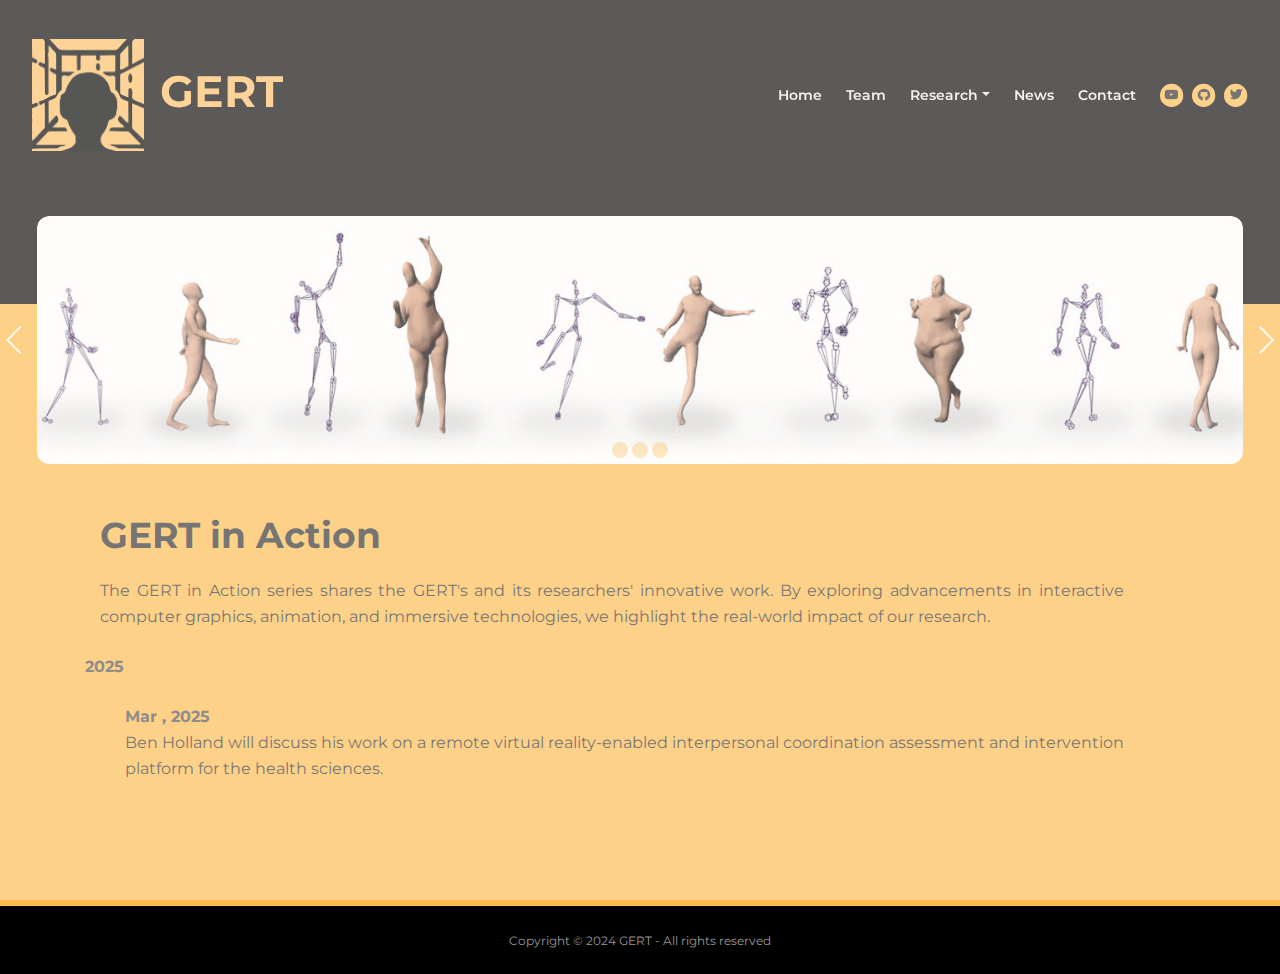
==== commit 517a25ca: "Update Action.html" ====
--- a/Action.html
+++ b/Action.html
@@ -194,14 +194,15 @@
                   
 			 <!-- News scroll -->
                     <div class="carousel-inner">
-                        <span><strong>Latest news</strong></span>
+                        <span><strong>2025</strong></span>
                          <ul id="marquee" class="marquee">
 				                        <p></p>
 				                        <tr>
 				                         <tr><b> 
-								<th class="news-date">Dec , 2024</th>
+								<th class="news-date">Mar , 2025</th>
 								<th>
-								<p> Congratulations to our PhD candidate, Ourania Xanthidou, for successfully defending her PhD thesis. We wish Ourania all the best in the future!
+								<p> 
+                                                                Ben Holland will discuss his work on a remote virtual reality-enabled interpersonal coordination assessment and intervention platform for the health sciences.
 								<b> 
 								</th>
 							
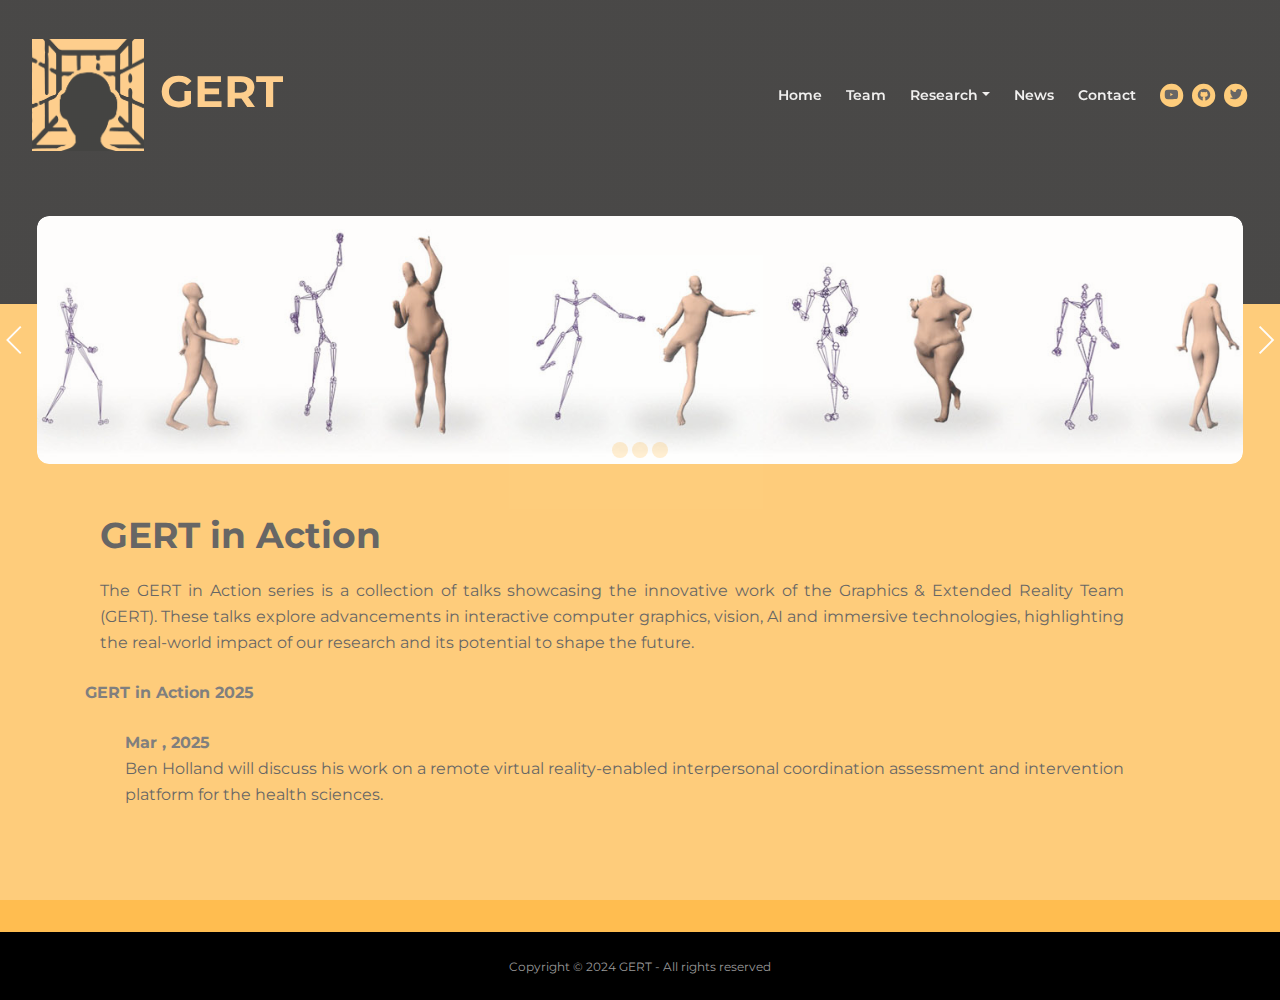
==== commit a0565afb: "Update Action.html" ====
--- a/Action.html
+++ b/Action.html
@@ -183,8 +183,7 @@
                 <div class="col-lg-12">
                     <div class="text-container">
                         <h2>GERT in Action</h2>
-                        <p style="text-align:justify;">The GERT in Action series shares the GERT's and its researchers' innovative work. By exploring advancements in interactive computer graphics, animation, and immersive technologies, we highlight the real-world impact of our research.
-			</p>
+                        <p style="text-align:justify;">The GERT in Action series is a collection of talks showcasing the innovative work of the Graphics & Extended Reality Team (GERT). These talks explore advancements in interactive computer graphics, vision, AI and immersive technologies, highlighting the real-world impact of our research and its potential to shape the future.
                       </div> <!-- end of text-container -->
                 </div> <!-- end of col -->
             </div> <!-- end of row -->
@@ -194,7 +193,7 @@
                   
 			 <!-- News scroll -->
                     <div class="carousel-inner">
-                        <span><strong>2025</strong></span>
+                        <span><strong>GERT in Action 2025</strong></span>
                          <ul id="marquee" class="marquee">
 				                        <p></p>
 				                        <tr>
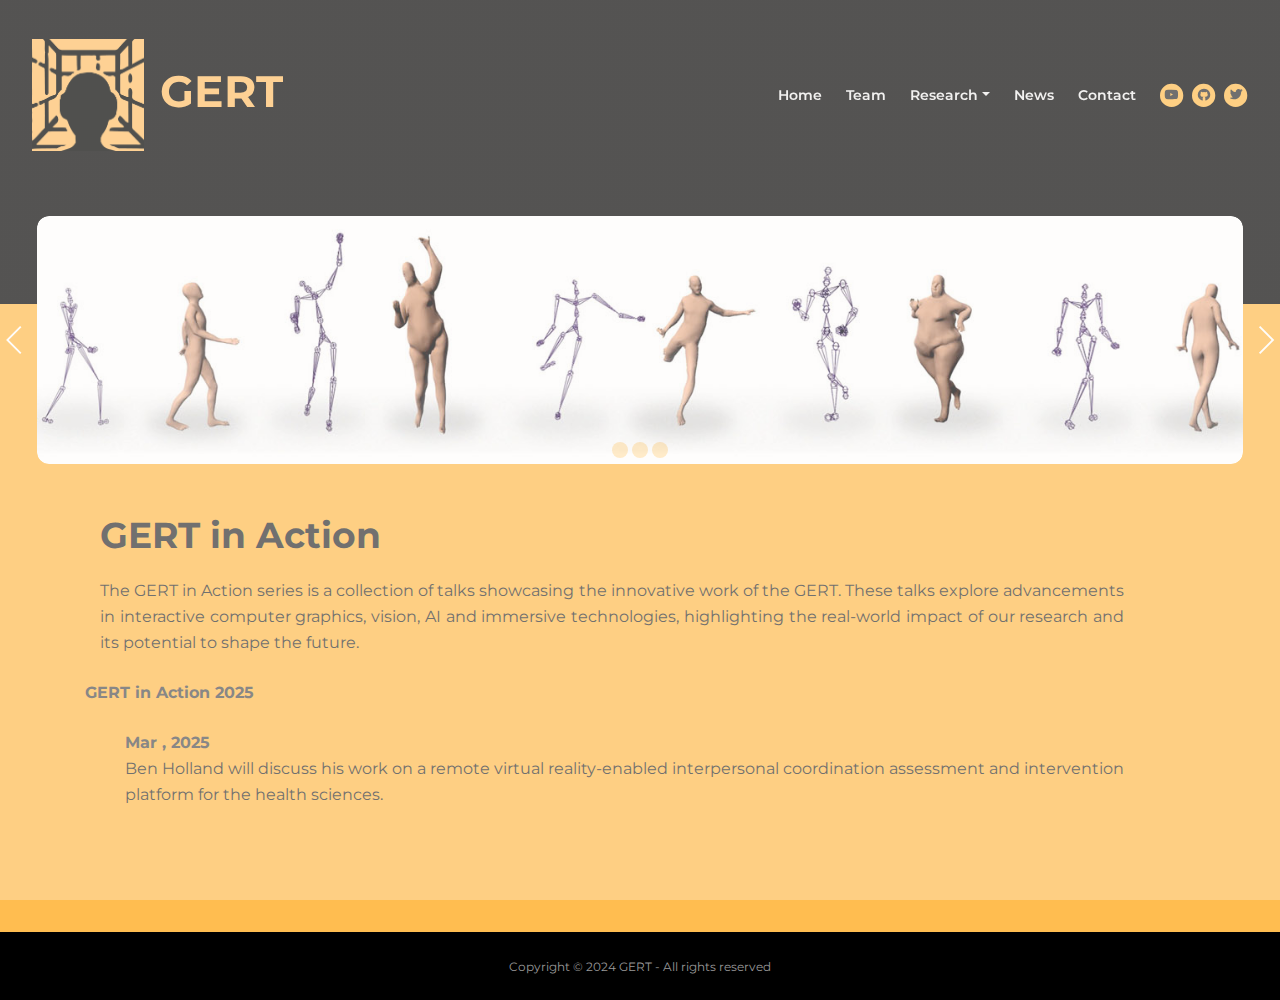
==== commit 1aae399c: "Update Action.html" ====
--- a/Action.html
+++ b/Action.html
@@ -183,7 +183,7 @@
                 <div class="col-lg-12">
                     <div class="text-container">
                         <h2>GERT in Action</h2>
-                        <p style="text-align:justify;">The GERT in Action series is a collection of talks showcasing the innovative work of the Graphics & Extended Reality Team (GERT). These talks explore advancements in interactive computer graphics, vision, AI and immersive technologies, highlighting the real-world impact of our research and its potential to shape the future.
+                        <p style="text-align:justify;">The GERT in Action series is a collection of talks showcasing the innovative work of the GERT. These talks explore advancements in interactive computer graphics, vision, AI and immersive technologies, highlighting the real-world impact of our research and its potential to shape the future.
                       </div> <!-- end of text-container -->
                 </div> <!-- end of col -->
             </div> <!-- end of row -->
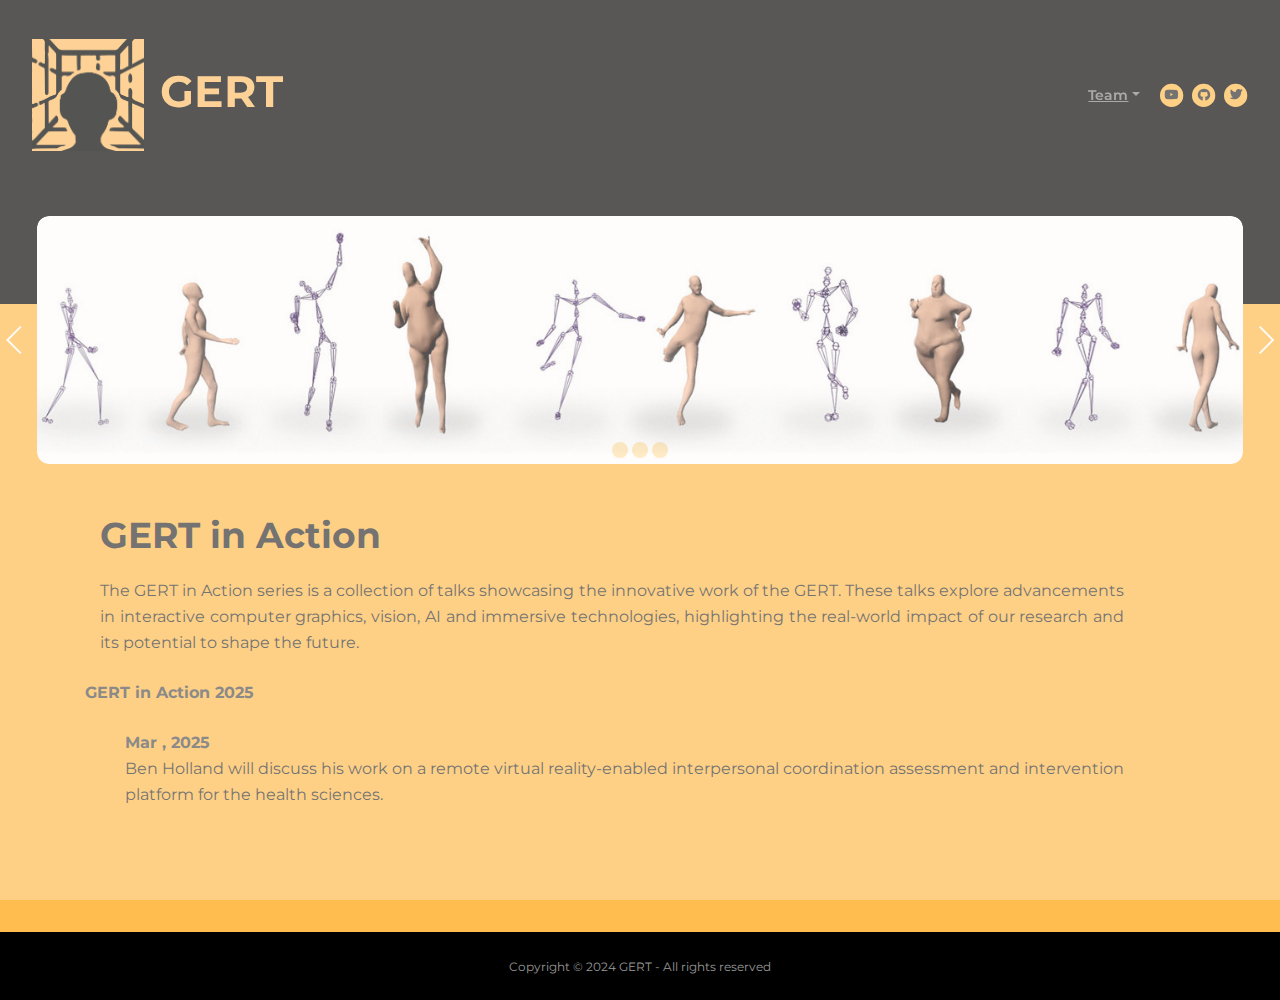
==== commit c46ce42e: "Update Action.html" ====
--- a/Action.html
+++ b/Action.html
@@ -64,12 +64,13 @@
 
         <div class="collapse navbar-collapse" id="navbarsExampleDefault">
             <ul class="navbar-nav ml-auto">
-                <li class="nav-item">
-                    <a class="nav-link page-scroll" href="index.html">Home <span class="sr-only">(current)</span></a>
-              </li>
-                <li class="nav-item">
-                    <a class="nav-link page-scroll" href="Team.html">Team</a>
-                </li>
+               <a class="nav-link dropdown-toggle page-scroll" href="#Team" id="navbarDropdown" role="button" aria-haspopup="true" aria-expanded="false">Team</a>
+                    <div class="dropdown-menu" aria-labelledby="navbarDropdown">
+		      <a class="dropdown-item" href="Team.html"><span class="item-text">Team</span></a>
+		       <div class="dropdown-divider"></div>
+		     <a class="dropdown-item" href="Action.html"><span class="item-text">GERT in Action</span></a>
+		      <div class="dropdown-divider"></div>
+		     <a class="dropdown-item" href="Join.html"><span class="item-text">Join us</span></a>
 
                 <!-- Dropdown Menu -->          
                 <li class="nav-item dropdown">
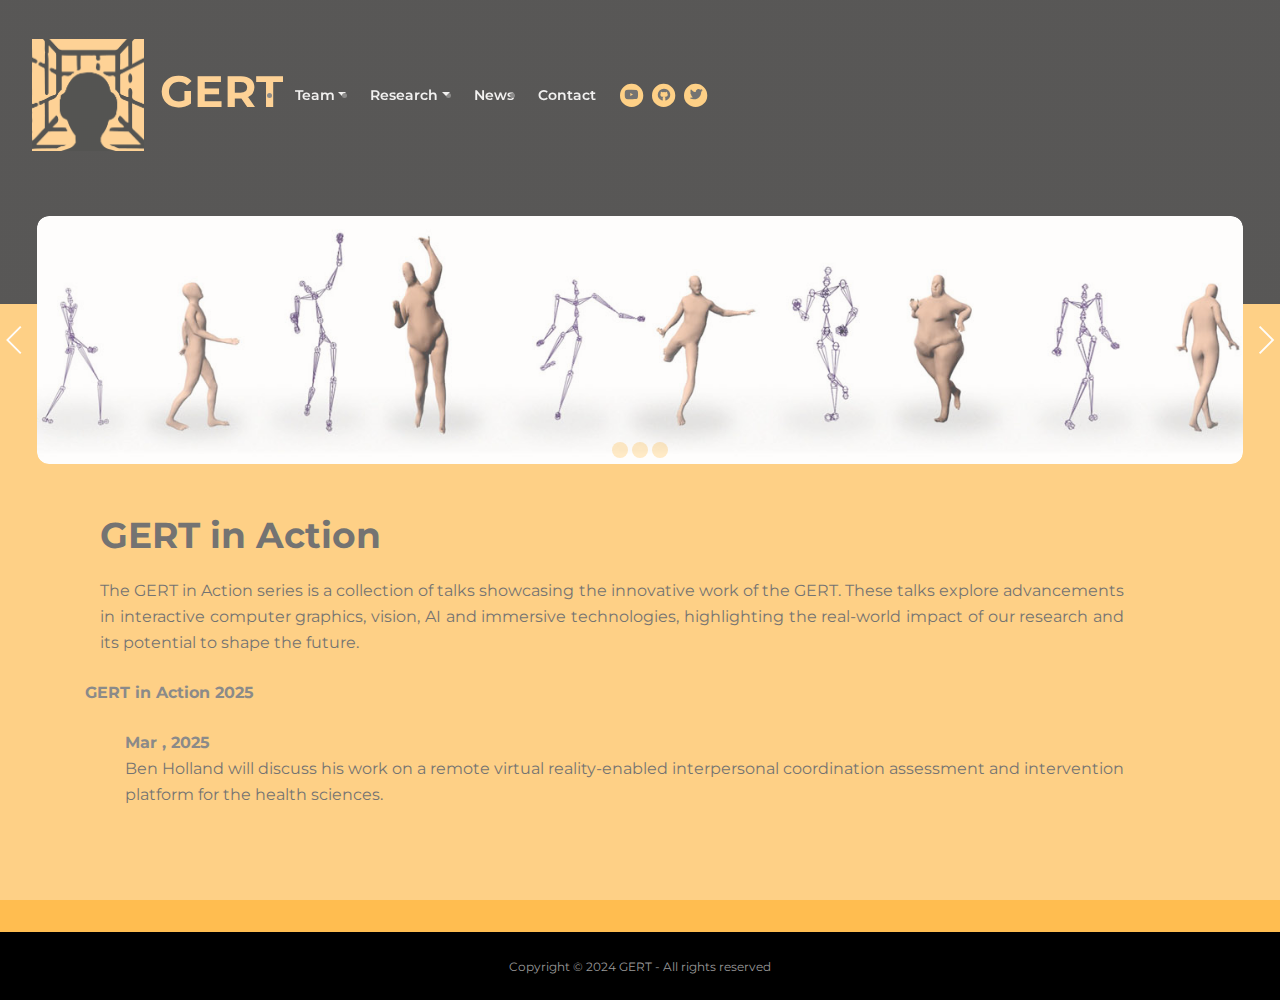
==== commit 821d77d8: "Update Action.html" ====
--- a/Action.html
+++ b/Action.html
@@ -62,15 +62,16 @@
         </button>
         <!-- end of mobile menu toggle button -->
 
-        <div class="collapse navbar-collapse" id="navbarsExampleDefault">
-            <ul class="navbar-nav ml-auto">
-               <a class="nav-link dropdown-toggle page-scroll" href="#Team" id="navbarDropdown" role="button" aria-haspopup="true" aria-expanded="false">Team</a>
+         <li class="nav-item dropdown">
+		    <a class="nav-link dropdown-toggle page-scroll" href="#Team" id="navbarDropdown" role="button" aria-haspopup="true" aria-expanded="false">Team</a>
                     <div class="dropdown-menu" aria-labelledby="navbarDropdown">
 		      <a class="dropdown-item" href="Team.html"><span class="item-text">Team</span></a>
 		       <div class="dropdown-divider"></div>
 		     <a class="dropdown-item" href="Action.html"><span class="item-text">GERT in Action</span></a>
 		      <div class="dropdown-divider"></div>
 		     <a class="dropdown-item" href="Join.html"><span class="item-text">Join us</span></a>
+			    
+                </li>
 
                 <!-- Dropdown Menu -->          
                 <li class="nav-item dropdown">
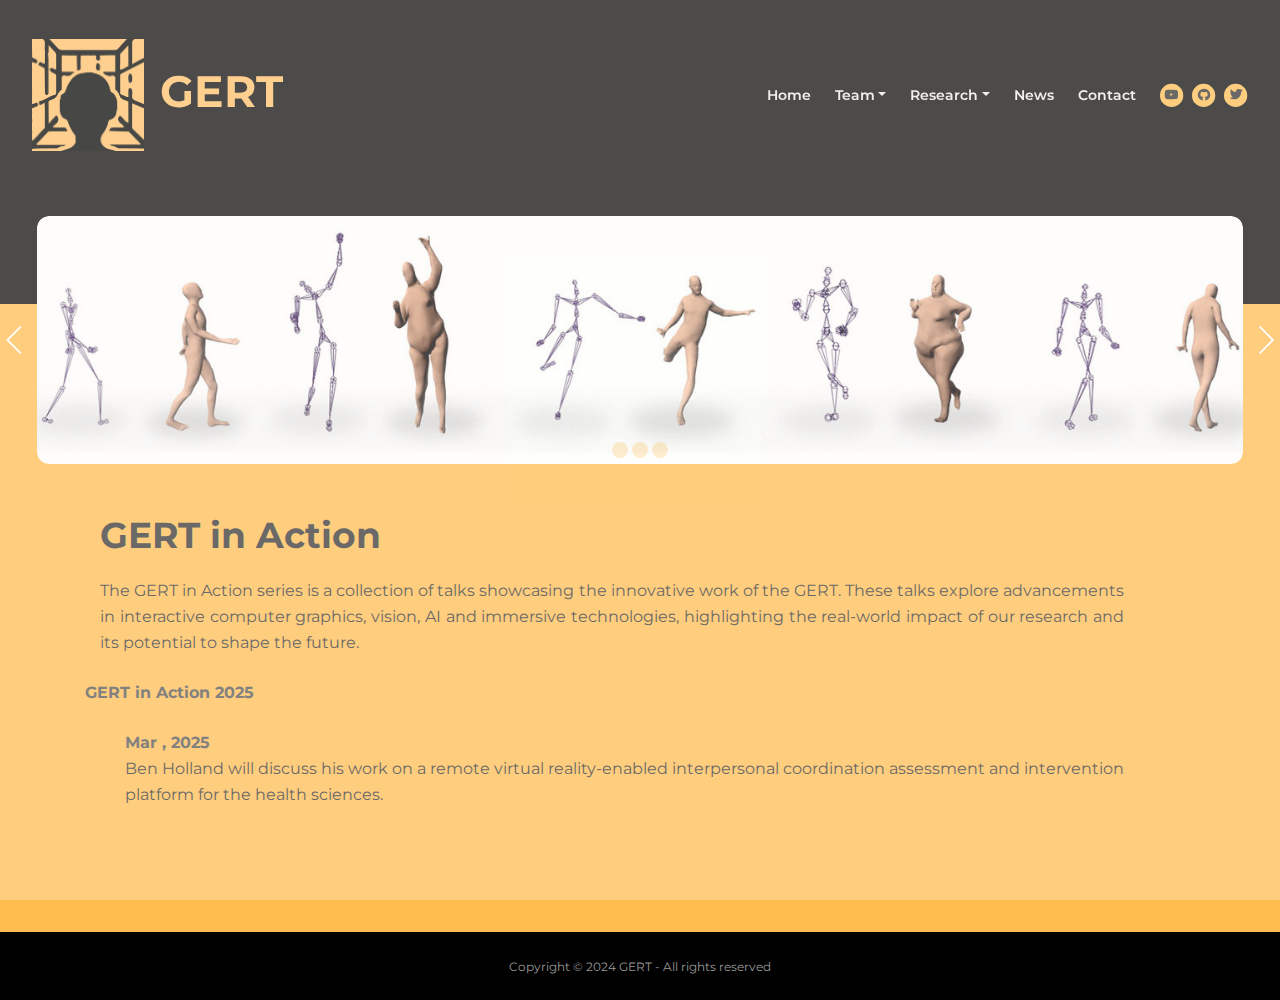
==== commit a182bca1: "Update Action.html" ====
--- a/Action.html
+++ b/Action.html
@@ -61,6 +61,11 @@
             <span class="navbar-toggler-awesome fas fa-times"></span>
         </button>
         <!-- end of mobile menu toggle button -->
+	<div class="collapse navbar-collapse" id="navbarsExampleDefault">
+            <ul class="navbar-nav ml-auto">
+                <li class="nav-item">
+                    <a class="nav-link page-scroll" href="index.html">Home <span class="sr-only">(current)</span></a>
+                </li>
 
          <li class="nav-item dropdown">
 		    <a class="nav-link dropdown-toggle page-scroll" href="#Team" id="navbarDropdown" role="button" aria-haspopup="true" aria-expanded="false">Team</a>
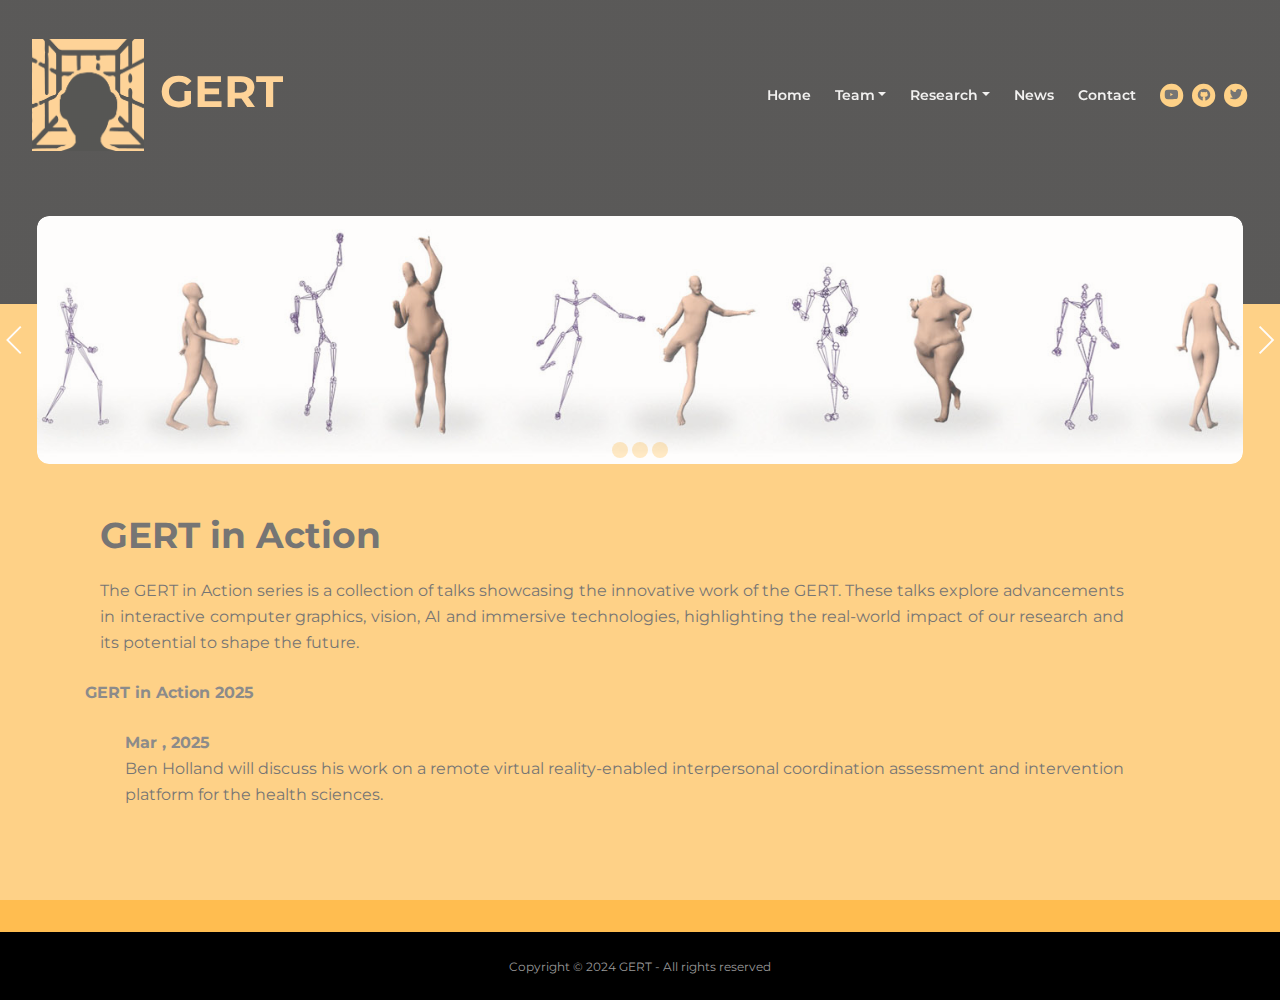
==== commit 2fca8f01: "Update Action.html" ====
--- a/Action.html
+++ b/Action.html
@@ -70,7 +70,7 @@
          <li class="nav-item dropdown">
 		    <a class="nav-link dropdown-toggle page-scroll" href="#Team" id="navbarDropdown" role="button" aria-haspopup="true" aria-expanded="false">Team</a>
                     <div class="dropdown-menu" aria-labelledby="navbarDropdown">
-		      <a class="dropdown-item" href="Team.html"><span class="item-text">Team</span></a>
+		      <a class="dropdown-item" href="Team.html"><span class="item-text">People & Visitors</span></a>
 		       <div class="dropdown-divider"></div>
 		     <a class="dropdown-item" href="Action.html"><span class="item-text">GERT in Action</span></a>
 		      <div class="dropdown-divider"></div>
